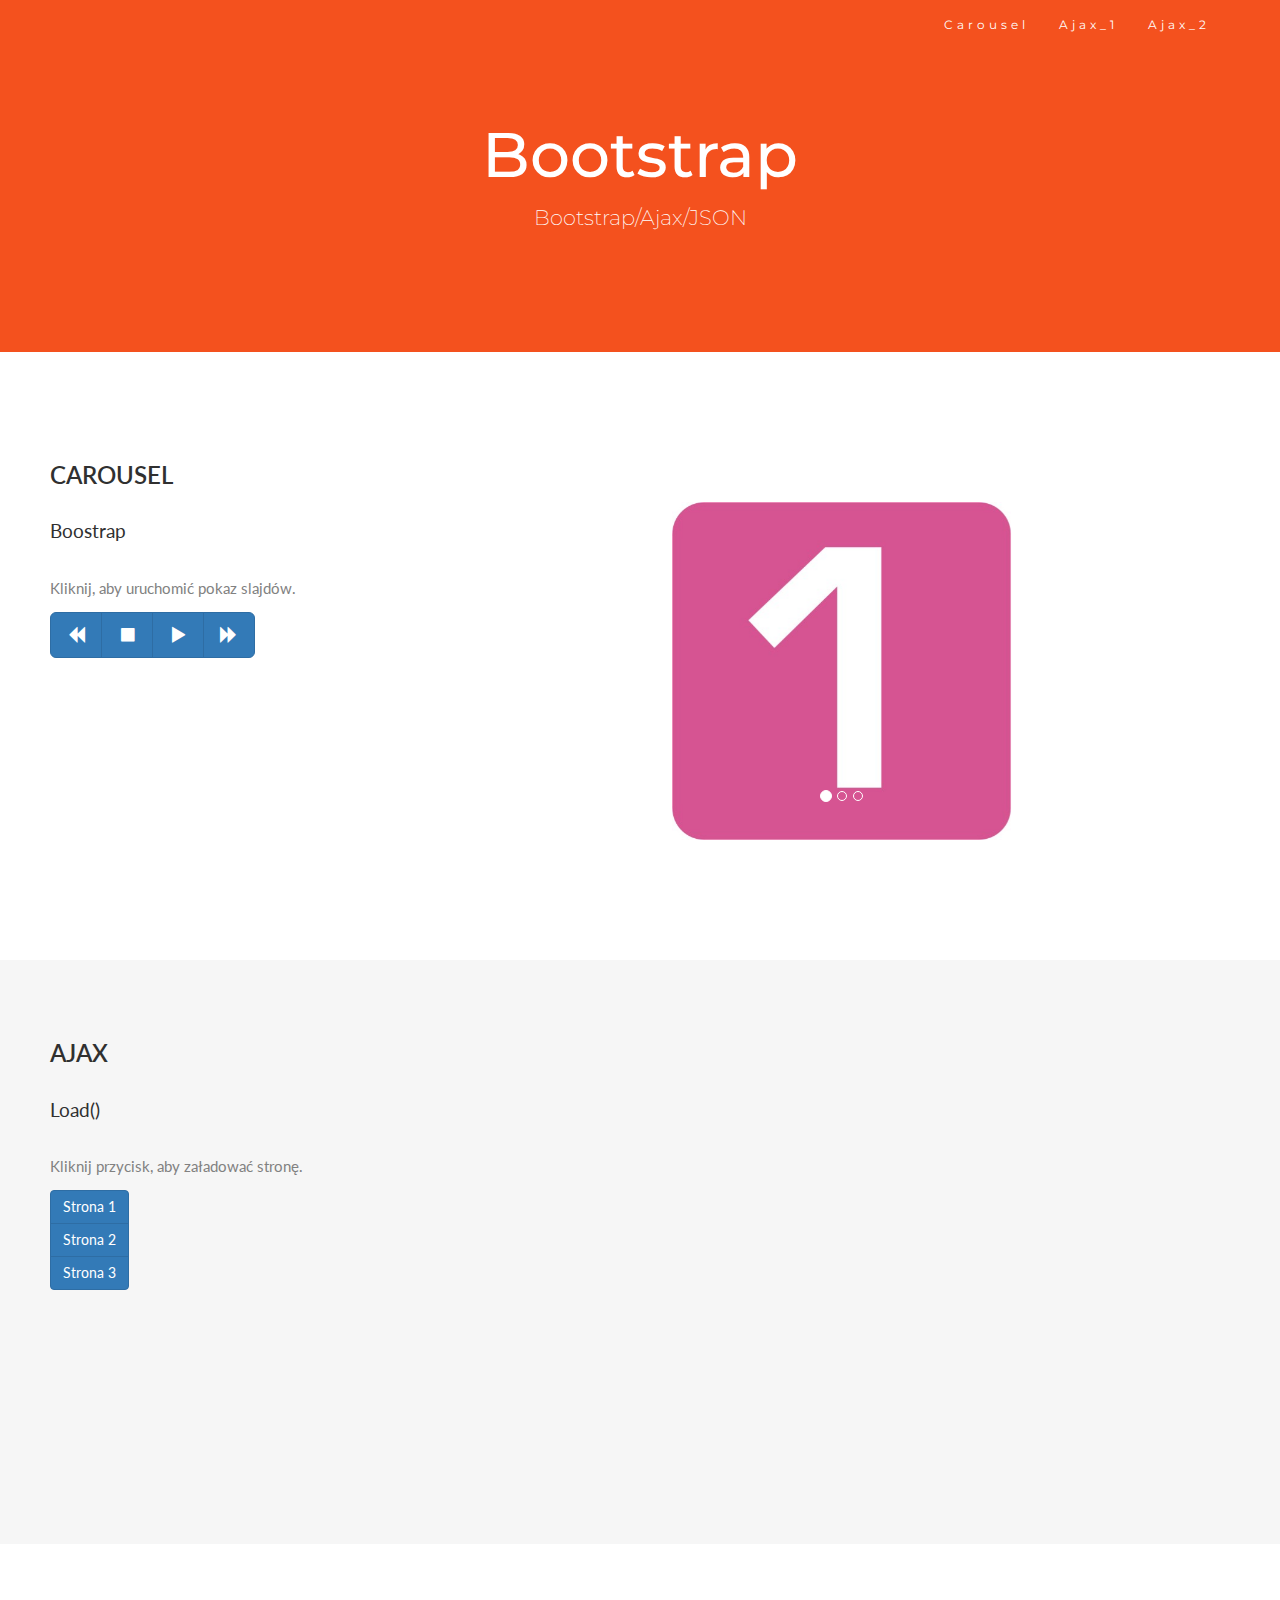
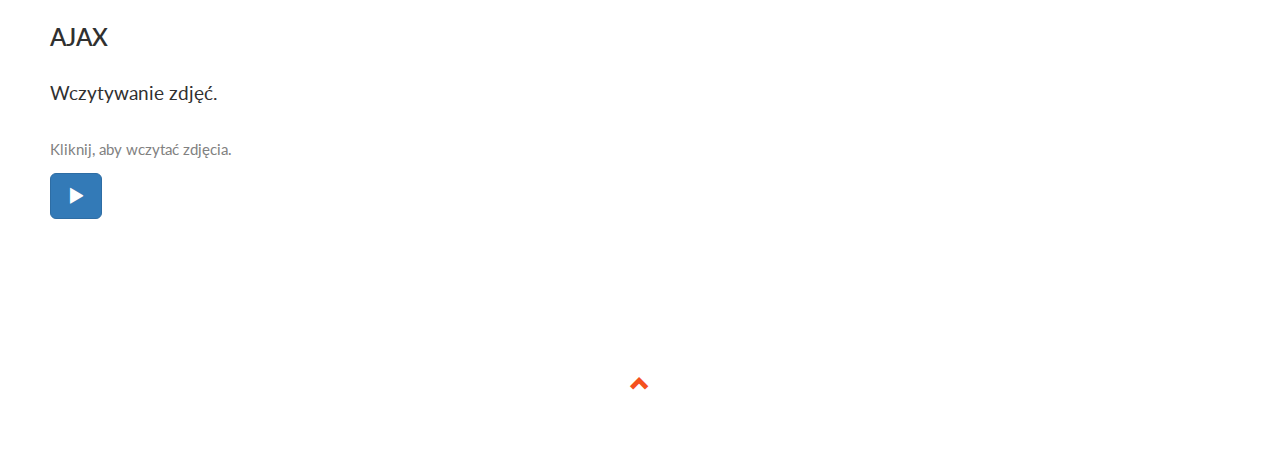
==== src/Bootstrap Ajax Cwiczenia/index.html @ 85c5f532 "Cwiczenia z Bootstrap Ajax" ====
﻿<!DOCTYPE html>
<html lang="en">
<head>
  <title>Ajax</title>
  <meta charset="utf-8">
  <meta name="viewport" content="width=device-width, initial-scale=1">
  <link href="https://fonts.googleapis.com/css?family=Montserrat" rel="stylesheet" type="text/css">
  <link href="https://fonts.googleapis.com/css?family=Lato" rel="stylesheet" type="text/css">
  <link rel="stylesheet" href="https://maxcdn.bootstrapcdn.com/bootstrap/3.3.7/css/bootstrap.min.css">
  <script src="https://ajax.googleapis.com/ajax/libs/jquery/1.12.4/jquery.min.js"></script>
  <script src="https://maxcdn.bootstrapcdn.com/bootstrap/3.3.7/js/bootstrap.min.js"></script>
  <link rel="stylesheet" href="style.css"/>
</head>
<body id="myPage" data-spy="scroll" data-target=".navbar" data-offset="60">

<!-- Navbar -->
 <nav class="navbar navbar-default navbar-fixed-top">
  <div class="container">
		 <div class="navbar-header">
      <button type="button" class="navbar-toggle" data-toggle="collapse" data-target="#myNavbar">
        <span class="icon-bar"></span>
        <span class="icon-bar"></span>
        <span class="icon-bar"></span>
      </button>
      
    </div>
    <div class="collapse navbar-collapse" id="myNavbar">
      <ul class="nav navbar-nav navbar-right">
        <li><a href="#carousel">Carousel</a></li>
        <li><a href="#ajax_1">Ajax_1</a></li>
        <li><a href="#ajax_2">Ajax_2</a></li>
      </ul>
    </div>
  </div>
</nav> 
<!--End of Navbar -->
<!-- Header -->
<div class="jumbotron text-center">
  <h1>Bootstrap</h1>
  <p>Bootstrap/Ajax/JSON</p>
</div>
<!-- Karuzela -->
<div class="container-fluid" id="carousel">
  <div class="row">
    <div class="col-sm-4">
      <h2>Carousel</h2>
      <h4>Boostrap</h4>
      <p>Kliknij, aby uruchomić pokaz slajdów.</p>
	  
	
      <div class="btn-group btn-group-lg">
		<button type="button" id="myBtnPrev" class="btn btn-primary"><span class="glyphicon glyphicon-backward"></span></button>
        <button type="button" id="myBtnPause" class="btn btn-primary"><span class="glyphicon glyphicon-stop"></span></button>
		<button type="button" id="myBtnPlay" class="btn btn-primary"><span class="glyphicon glyphicon-play"></span></button>
		<button type="button" id="myBtnNext" class="btn btn-primary"><span class="glyphicon glyphicon-forward"></span></button>
	  </div> 
	
	  	  
    </div>
    <div class="col-sm-8">
		<div class="container-fluid">

  <div id="myCarousel" class="carousel slide slideanim" data-interval="1500">
    <!-- Indicators -->
    <ol class="carousel-indicators">
      <li class="item1 active"></li>
      <li class="item2"></li>
      <li class="item3"></li>
    </ol>

    <!-- Wrapper for slides -->
    <div class="carousel-inner" role="listbox">
      <div class="item active">
        <img src="img/1.jpg" alt="Error">
      </div>

      <div class="item">
        <img src="img/2.jpg" alt="Error">
      </div>
    
      <div class="item">
        <img src="img/3.jpg" alt="Error">
      </div>

     
    </div>

    
  </div>
</div>
    </div>
  </div>
</div>
<!-- End of Karuzela -->
<!-- Ajax Load -->
<div class="container-fluid bg-grey ajax-load" id="ajax_1">
  <div class="row">
    <div class="col-sm-4">
       <h2>Ajax</h2>
	   <h4>Load()</h4>
       <p>Kliknij przycisk, aby załadować stronę.</p>
	   <div class="btn-group-vertical">
			<button type="button" id="1" class="btn btn-primary load">Strona 1</button>
			<button type="button" id="2" class="btn btn-primary load">Strona 2</button>
			<button type="button" id="3" class="btn btn-primary load">Strona 3</button>
		</div> 
	  
    </div>
    <div class="col-sm-8">
      <div class="slideanim">
		<ul class="nav nav-tabs">
			<li class="active load"><a href="#">Home</a></li>
			<li class="load" id="1"><a href="#">Strona 1</a></li>
			<li class="load" id="2"><a href="#">Strona 2</a></li>
			<li class="load" id="3"><a href="#">Strona 3</a></li>
		</ul>
		
		<div id="load_content" style="min-height: 400px;">
				<div id="load_container">
					<h3>HOME</h3>
					<p>Wybierz zakładkę z menu.</p>
				</div>
		</div>
	  </div>
    </div>
  </div>
</div>
<!-- End of Ajax Load -->
<!-- Ajax img -->
<div class="container-fluid" id="ajax_2">
  <div class="row">
    <div class="col-sm-4">
      <h2>Ajax</h2>
      <h4>Wczytywanie zdjęć.</h4>
      <p>Kliknij, aby wczytać zdjęcia.</p>
	  	
		<button type="button" id="image_load" class="btn btn-primary btn-lg"><span class="glyphicon glyphicon-play"></span></button> 	  
    </div>
    <div class="col-sm-8">
	
			<div class="container-fluid no-image" style="padding: 0px;">
				<div class="row slideanim">
					<div class="col-sm-4  text-center">
						 <div class="thumbnail" id="1">
							<span class="glyphicon glyphicon-picture"></span>
						 </div>
					</div>
					<div class="col-sm-4  text-center">
						 <div class="thumbnail" id="2">
							<span class="glyphicon glyphicon-picture"></span>
						 </div>
					</div>
					<div class="col-sm-4  text-center">
						 <div class="thumbnail" id="3">
							<span class="glyphicon glyphicon-picture"></span>
						 </div>
					</div>
				</div>
				<div class="row slideanim">
					<div class="col-sm-4  text-center">
						 <div class="thumbnail" id="4">
							<span class="glyphicon glyphicon-picture"></span>
						 </div>
					</div>
					<div class="col-sm-4  text-center">
						 <div class="thumbnail" id="5">
							<span class="glyphicon glyphicon-picture"></span>
						 </div>
					</div>
					<div class="col-sm-4  text-center">
						 <div class="thumbnail" id="6">
							<span class="glyphicon glyphicon-picture"></span>
						 </div>
					</div>
				</div>
			</div>
    </div>
  </div>
</div>
<!-- End of Ajax img -->
<!-- Footer -->
<footer class="container-fluid text-center">
  <a href="#myPage" title="To Top">
    <span class="glyphicon glyphicon-chevron-up"></span>
  </a>
</footer>
<!-- End of Footer -->
<script src="js/karuzela.js"></script>
<script src="js/load.js"></script>
<script src="js/zdjecia.js"></script>
<script src="js/scroll.js"></script>
</body>
</html>
---- src/Bootstrap Ajax Cwiczenia/style.css ----
﻿body {
    font: 400 15px Lato, sans-serif;
    line-height: 1.8;
    color: #818181;
}
.jumbotron {
    background-color: #f4511e;
    color: #fff;
    padding: 100px 25px;
	 font-family: Montserrat, sans-serif;
}
.container-fluid {
    padding: 60px 50px;
}
.bg-grey {
    background-color: #f6f6f6;
}
h2 {
    font-size: 24px;
    text-transform: uppercase;
    color: #303030;
    font-weight: 600;
    margin-bottom: 30px;
}

h4 {
    font-size: 19px;
    line-height: 1.375em;
    color: #303030;
    font-weight: 400;
    margin-bottom: 30px;
}

/* Menu */

.navbar {
    margin-bottom: 0;
    background-color: #f4511e;
    z-index: 9999;
    border: 0;
    font-size: 12px !important;
    line-height: 1.42857143 !important;
    letter-spacing: 4px;
    border-radius: 0;
	 font-family: Montserrat, sans-serif;
}

.navbar li a, .navbar .navbar-brand {
    color: #fff !important;
}

.navbar-nav li a:hover, .navbar-nav li.active a {
    color: #f4511e !important;
    background-color: #fff !important;
}

.navbar-default .navbar-toggle {
    border-color: transparent;
    color: #fff !important;
}







/* Karuzela */
.carousel-inner > .item > img {
      width: 50%;
      height: auto;
	  margin: auto;
}
.carousel-indicators li:hover ,
.carousel-indicators li.active:hover {
    border-color: #f4511e;
	background-color: #f4511e;
}

/* wczytywanie zdjec */

.no-image {
	font-size: 6.5vw;
	color: #f4511e;
}
.no-image .thumbnail {
	border: none;
	height: 104px;
	width: 128px;
	
}
  
/* Bottom arrow */
footer .glyphicon {
    font-size: 20px;
    margin-bottom: 20px;
    color: #f4511e;
}
  
  
/* Slide animation */

.slideanim {visibility:hidden;}
.slide {
   
    animation-name: slide;
    -webkit-animation-name: slide;
   
    animation-duration: 1s;
    -webkit-animation-duration: 1s;
   
    visibility: visible;
}


@keyframes slide {
    0% {
        opacity: 0;
        transform: translateY(70%);
    }
    100% {
        opacity: 1;
        transform: translateY(0%);
    }
}
@-webkit-keyframes slide {
    0% {
        opacity: 0;
        -webkit-transform: translateY(70%);
    }
    100% {
        opacity: 1;
        -webkit-transform: translateY(0%);
    }
}
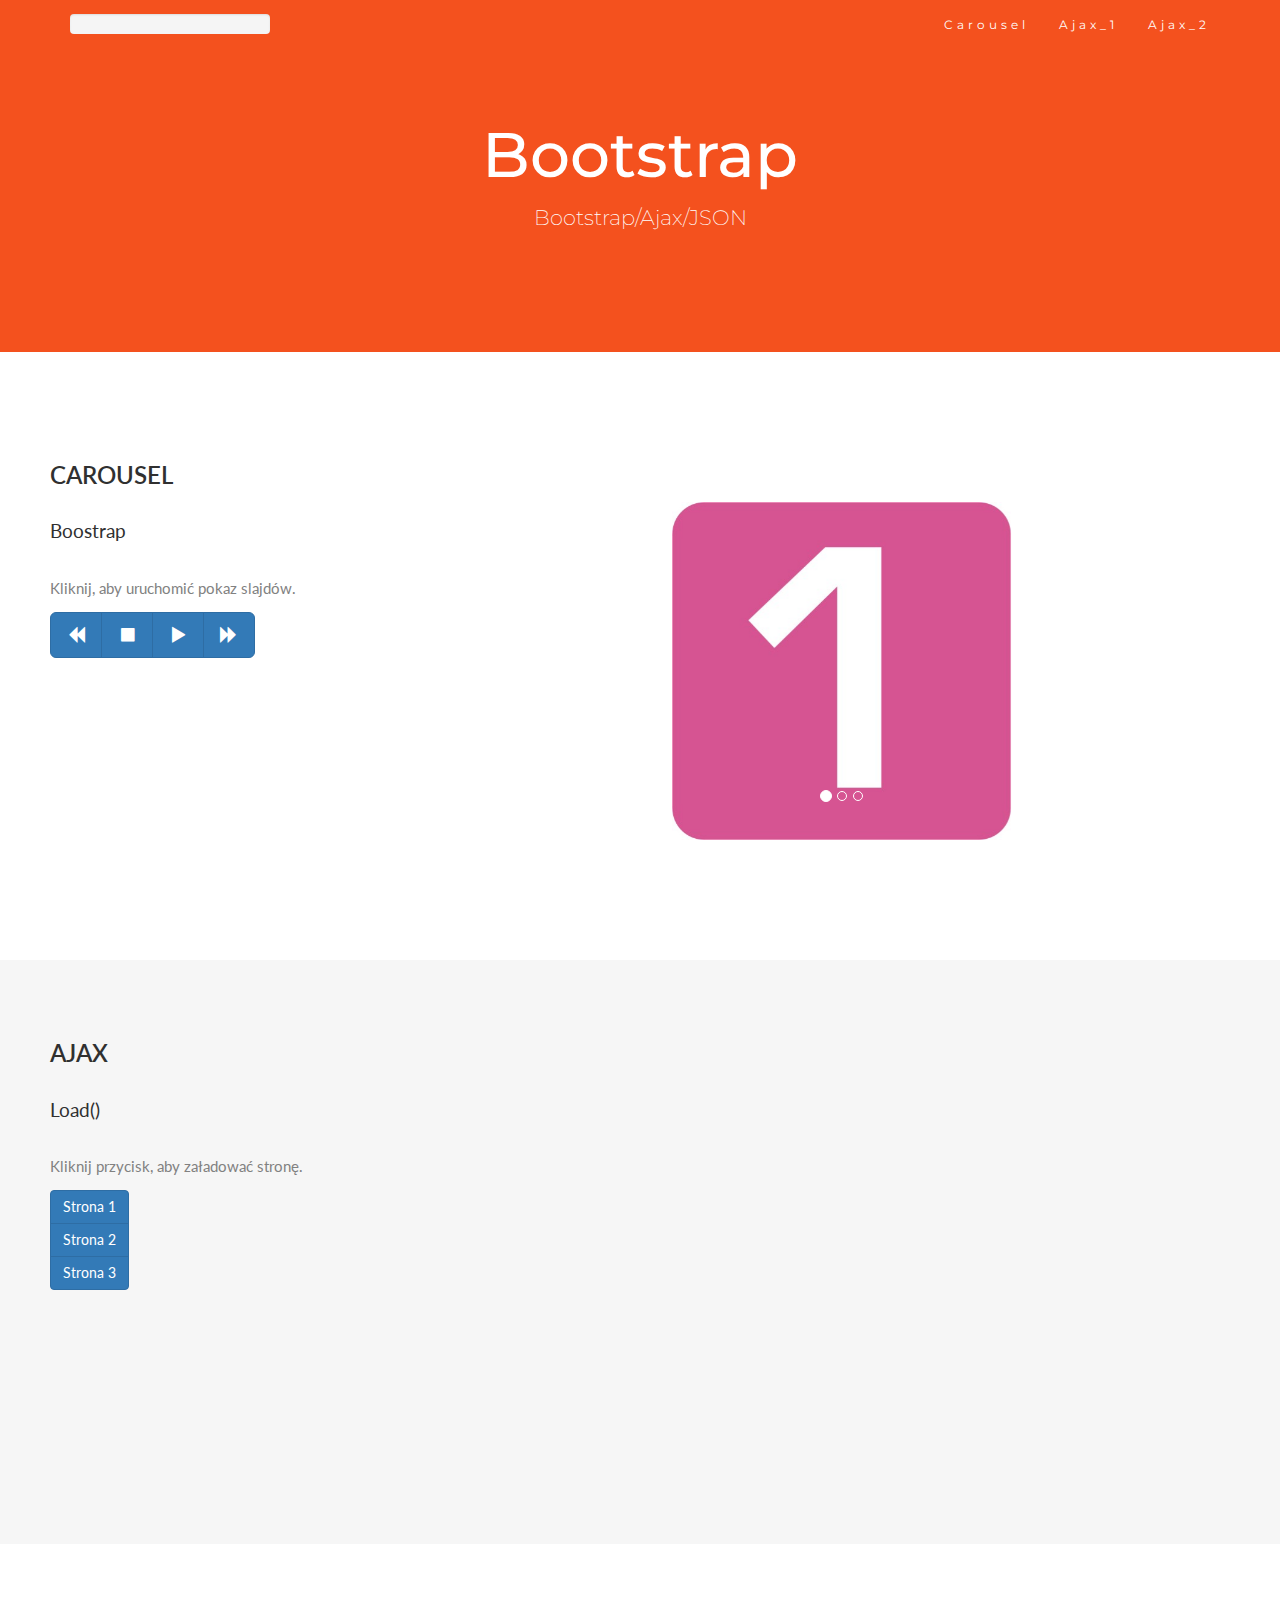
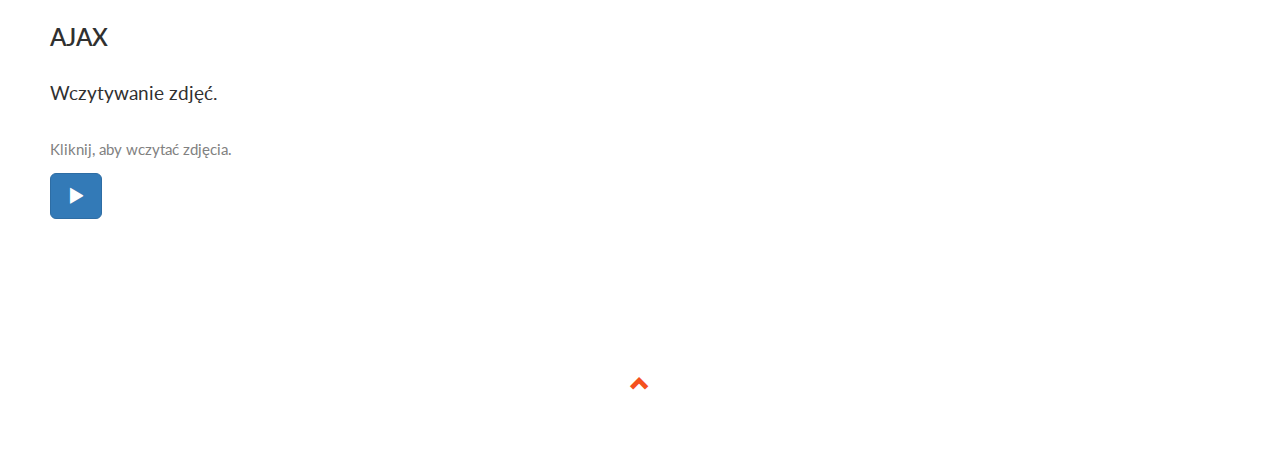
==== commit a8f0361e: "dodano pasek przewijania strony" ====
--- a/src/Bootstrap Ajax Cwiczenia/index.html
+++ b/src/Bootstrap Ajax Cwiczenia/index.html
@@ -22,7 +22,20 @@
         <span class="icon-bar"></span>
         <span class="icon-bar"></span>
       </button>
-      
+			
+			
+			
+			 <div class="progress" style="width: 200px; margin-top: 14px;">
+				<div class="progress-bar progress-bar-striped progress-bar-warning active" role="progressbar"
+				aria-valuenow="50" aria-valuemin="0" aria-valuemax="100" style="width: 0%; color: #f5f5f5;">
+				0%
+				</div>
+			</div> 
+			
+			
+			
+			
+			
     </div>
     <div class="collapse navbar-collapse" id="myNavbar">
       <ul class="nav navbar-nav navbar-right">
